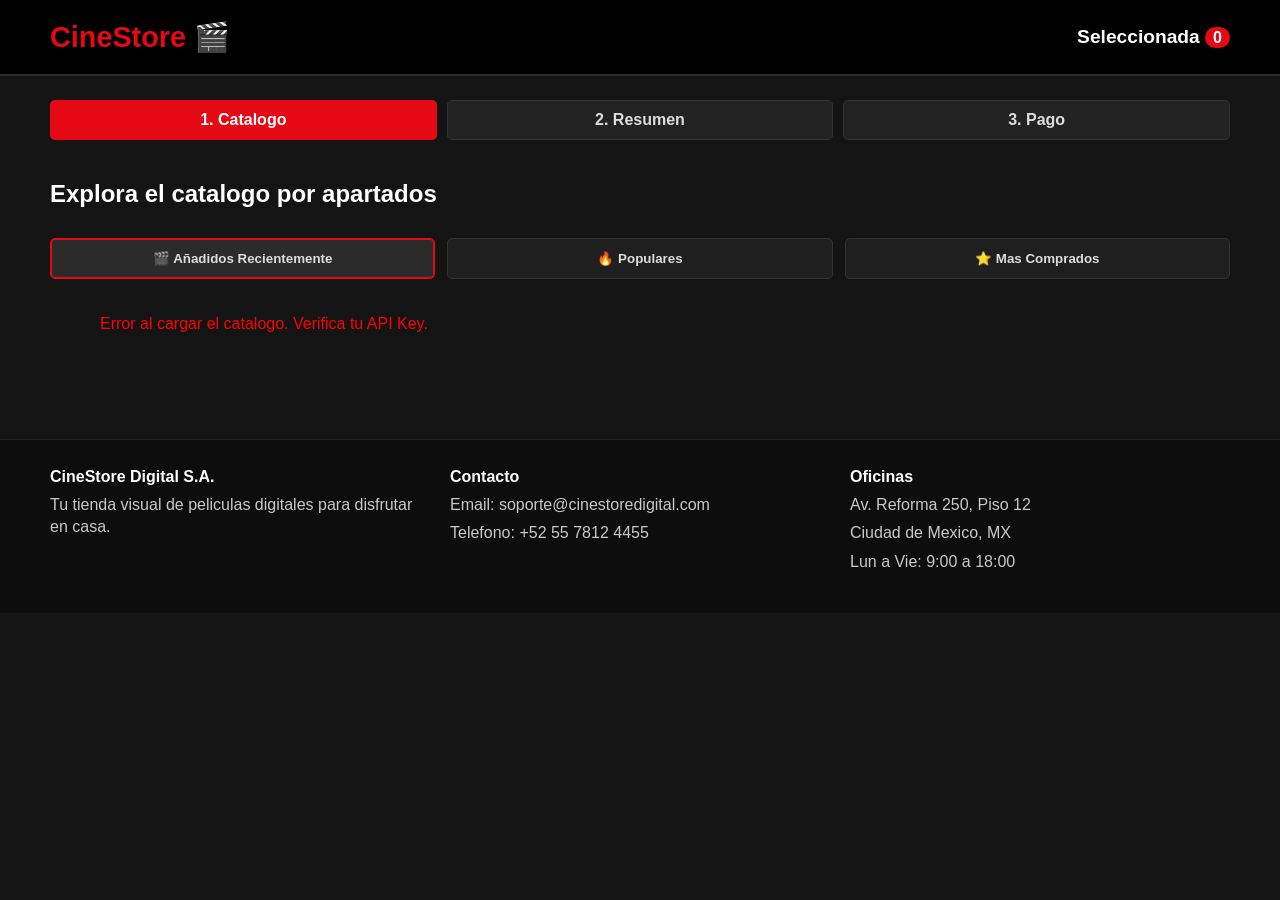
==== index.html @ 075ce66a "Initial commit" ====
<!DOCTYPE html>
<html lang="es">
<head>
    <meta charset="UTF-8">
    <meta name="viewport" content="width=device-width, initial-scale=1.0">
    <title>CineStore - Películas Digitales</title>
    <link rel="stylesheet" href="styles.css">
</head>
<body>
<header>
    <div class="logo">CineStore 🎬</div>
    <div class="cart">
        Seleccionada <span id="selected-count" class="badge">0</span>
    </div>
</header>

<main class="app-shell">
    <nav class="stepper" aria-label="Flujo de compra">
        <button class="step-item active" data-step="1">1. Catalogo</button>
        <button class="step-item" data-step="2">2. Resumen</button>
        <button class="step-item" data-step="3">3. Pago</button>
    </nav>

    <section id="step-catalog" class="view-section">
        <h2 class="section-title">Explora el catalogo por apartados</h2>
        <div class="catalog-tabs" role="tablist" aria-label="Categorias de peliculas">
            <button class="catalog-tab active" type="button" data-tab="recent" role="tab">🎬 Añadidos Recientemente</button>
            <button class="catalog-tab" type="button" data-tab="popular" role="tab">🔥 Populares</button>
            <button class="catalog-tab" type="button" data-tab="top" role="tab">⭐ Mas Comprados</button>
        </div>

        <section id="panel-recent" class="catalog-panel">
            <section class="catalog" id="recent-catalog"></section>
        </section>

        <section id="panel-popular" class="catalog-panel hidden">
            <section class="catalog" id="popular-catalog"></section>
        </section>

        <section id="panel-top" class="catalog-panel hidden">
            <section class="catalog" id="top-catalog"></section>
        </section>
    </section>

    <section id="step-summary" class="view-section hidden">
        <h2 class="section-title">🧾 Pelicula seleccionada</h2>
        <div id="selected-movie-card" class="selected-movie-card"></div>
        <div class="actions-row">
            <button id="btn-back-to-catalog" class="btn-secondary">⬅ Volver al catalogo</button>
            <button id="btn-go-to-payment" class="btn-large">Continuar al pago 💳</button>
        </div>
    </section>

    <section id="step-payment" class="view-section hidden">
        <div class="checkout-container">
            <div id="payment-movie-preview" class="payment-preview"></div>
            <form id="payment-form" class="payment-form">
                <h3>Detalles de Pago</h3>
                <label class="sr-only" for="buyer-name">Nombre completo</label>
                <input id="buyer-name" type="text" placeholder="Nombre completo" required>
                <label class="sr-only" for="buyer-email">Correo electronico</label>
                <input id="buyer-email" type="email" placeholder="Correo electronico" required>
                <label class="sr-only" for="card-number">Numero de tarjeta</label>
                <input id="card-number" type="text" placeholder="0000 0000 0000 0000" required>
                <label class="sr-only" for="card-expiry">Fecha de expiracion</label>
                <input id="card-expiry" type="text" placeholder="MM/AA" required>
                <label class="sr-only" for="card-cvc">Codigo CVC</label>
                <input id="card-cvc" type="text" placeholder="CVC" required>
                <div class="total-row">
                    <span>Total a pagar:</span>
                    <span id="checkout-total">$0.00</span>
                </div>
                <div class="actions-row">
                    <button type="button" id="btn-back-to-summary" class="btn-secondary">⬅ Volver al resumen</button>
                    <button type="submit" class="btn-buy">Confirmar Pedido</button>
                </div>
            </form>
        </div>
        <div id="purchase-success" class="success-box hidden">
            <h3>✅ Compra completada</h3>
            <p id="success-message"></p>
            <button id="btn-new-purchase" class="btn-large">Comprar otra pelicula</button>
        </div>
    </section>
</main>

<footer class="site-footer">
    <div class="footer-grid">
        <div>
            <h4>CineStore Digital S.A.</h4>
            <p>Tu tienda visual de peliculas digitales para disfrutar en casa.</p>
        </div>
        <div>
            <h4>Contacto</h4>
            <p>Email: soporte@cinestoredigital.com</p>
            <p>Telefono: +52 55 7812 4455</p>
        </div>
        <div>
            <h4>Oficinas</h4>
            <p>Av. Reforma 250, Piso 12</p>
            <p>Ciudad de Mexico, MX</p>
            <p>Lun a Vie: 9:00 a 18:00</p>
        </div>
    </div>
</footer>

<script src="script.js"></script>
</body>
</html>
---- styles.css ----
/* Variables para mantener los colores consistentes */
:root {
    --bg-color: #141414;
    --card-bg: #2b2b2b;
    --text-color: #ffffff;
    --accent-color: #e50914; /* Rojo estilo plataforma de streaming */
}

body {
    margin: 0;
    font-family: 'Segoe UI', Tahoma, Geneva, Verdana, sans-serif;
    background-color: var(--bg-color);
    color: var(--text-color);
}

header {
    display: flex;
    justify-content: space-between;
    align-items: center;
    padding: 20px 50px;
    background-color: #000000;
    border-bottom: 2px solid var(--card-bg);
}

.logo {
    font-size: 1.8rem;
    font-weight: bold;
    color: var(--accent-color);
}

.cart {
    font-size: 1.2rem;
    font-weight: bold;
}

.badge {
    background-color: var(--accent-color);
    padding: 2px 8px;
    border-radius: 12px;
    font-size: 1rem;
}

.section-title {
    padding: 0 50px;
    margin-top: 40px;
    font-size: 1.5rem;
}

.app-shell {
    padding-bottom: 40px;
}

.view-section {
    animation: fadeIn 0.25s ease;
}

.stepper {
    display: grid;
    grid-template-columns: repeat(3, minmax(0, 1fr));
    gap: 10px;
    padding: 24px 50px 0;
}

.step-item {
    background: #222;
    border: 1px solid #333;
    color: #ddd;
    font-size: 1rem;
    padding: 10px 14px;
}

.step-item.active {
    background: var(--accent-color);
    color: #fff;
    border-color: transparent;
}

.catalog-tabs {
    display: grid;
    grid-template-columns: repeat(3, minmax(0, 1fr));
    gap: 12px;
    padding: 10px 50px 0;
}

.catalog-tab {
    background: #1f1f1f;
    border: 1px solid #333;
    color: #ddd;
}

.catalog-tab.active {
    background: #2b2b2b;
    border-color: var(--accent-color);
    box-shadow: 0 0 0 1px var(--accent-color) inset;
}

.catalog-panel {
    animation: fadeIn 0.25s ease;
}

/* Sistema de grilla responsivo para el catálogo */
.catalog {
    display: grid;
    grid-template-columns: repeat(auto-fit, minmax(220px, 1fr));
    gap: 30px;
    padding: 20px 50px 50px 50px;
}

.movie-card {
    background-color: var(--card-bg);
    border-radius: 10px;
    overflow: hidden;
    box-shadow: 0 4px 15px rgba(0,0,0,0.5);
    transition: transform 0.3s ease, box-shadow 0.3s ease;
}

.movie-card:hover {
    transform: translateY(-8px);
    box-shadow: 0 8px 25px rgba(229, 9, 20, 0.3);
}

.movie-card img {
    width: 100%;
    height: 320px;
    object-fit: cover;
    border-bottom: 3px solid var(--accent-color);
}

.movie-info {
    padding: 15px;
}

.movie-info h3 {
    margin: 0 0 10px 0;
    font-size: 1.2rem;
}

.price {
    color: #4caf50;
    font-weight: bold;
    font-size: 1.3rem;
    margin: 0 0 15px 0;
}

button {
    width: 100%;
    padding: 12px;
    background-color: var(--accent-color);
    color: white;
    border: none;
    border-radius: 5px;
    font-weight: bold;
    cursor: pointer;
    transition: background-color 0.2s;
}

button:hover {
    background-color: #b20710;
}

.hidden { display: none; }

.sr-only {
    position: absolute;
    width: 1px;
    height: 1px;
    padding: 0;
    margin: -1px;
    overflow: hidden;
    clip: rect(0, 0, 0, 0);
    border: 0;
}

.actions-row {
    display: flex;
    gap: 12px;
    justify-content: center;
    align-items: center;
    margin: 20px 50px;
}

.btn-secondary {
    background: #444;
}

.btn-secondary:hover {
    background: #555;
}

.selected-movie-card {
    display: flex;
    flex-wrap: wrap;
    gap: 24px;
    margin: 20px 50px 0;
    padding: 20px;
    border-radius: 12px;
    background: #1f1f1f;
    border: 1px solid #2d2d2d;
}

.selected-movie-card img {
    width: 220px;
    border-radius: 10px;
}

.selected-movie-info {
    max-width: 540px;
}

.checkout-container {
    display: flex;
    flex-wrap: wrap;
    gap: 40px;
    padding: 50px;
    justify-content: center;
}

.payment-preview {
    background: #1e1e1e;
    border-radius: 15px;
    padding: 24px;
    width: 100%;
    max-width: 290px;
    text-align: center;
}

.payment-preview img {
    width: 100%;
    border-radius: 10px;
    margin-bottom: 10px;
}

.payment-form {
    background: #1e1e1e;
    padding: 30px;
    border-radius: 15px;
    width: 100%;
    max-width: 400px;
}

.payment-form input {
    width: 100%;
    padding: 12px;
    margin-bottom: 15px;
    background: #333;
    border: 1px solid #444;
    color: white;
    border-radius: 5px;
}

.total-row {
    font-size: 1.5rem;
    font-weight: bold;
    margin: 20px 0;
    display: flex;
    justify-content: space-between;
    color: #4caf50;
}

.btn-large {
    display: block;
    margin: 40px auto;
    width: 300px;
    font-size: 1.2rem;
}

.success-box {
    max-width: 620px;
    margin: 0 auto;
    background: #1e1e1e;
    border: 1px solid #2f8f4e;
    border-radius: 14px;
    padding: 30px;
    text-align: center;
}

.site-footer {
    background: #0d0d0d;
    border-top: 1px solid #222;
    padding: 28px 50px 34px;
}

.footer-grid {
    display: grid;
    grid-template-columns: repeat(3, minmax(0, 1fr));
    gap: 20px;
}

.site-footer h4 {
    margin-top: 0;
    margin-bottom: 8px;
    color: #fff;
}

.site-footer p {
    margin: 6px 0;
    color: #c9c9c9;
    line-height: 1.4;
}

@keyframes fadeIn {
    from {
        opacity: 0;
        transform: translateY(6px);
    }
    to {
        opacity: 1;
        transform: translateY(0);
    }
}

@media (max-width: 720px) {
    header {
        padding: 16px 20px;
    }

    .stepper,
    .catalog-tabs,
    .section-title,
    .catalog,
    .actions-row,
    .selected-movie-card,
    .checkout-container,
    .site-footer {
        padding-left: 20px;
        padding-right: 20px;
        margin-left: 0;
        margin-right: 0;
    }

    .stepper {
        grid-template-columns: 1fr;
    }

    .catalog-tabs {
        grid-template-columns: 1fr;
    }

    .footer-grid {
        grid-template-columns: 1fr;
    }

    .actions-row {
        flex-direction: column;
    }

    .btn-large {
        width: 100%;
    }
}
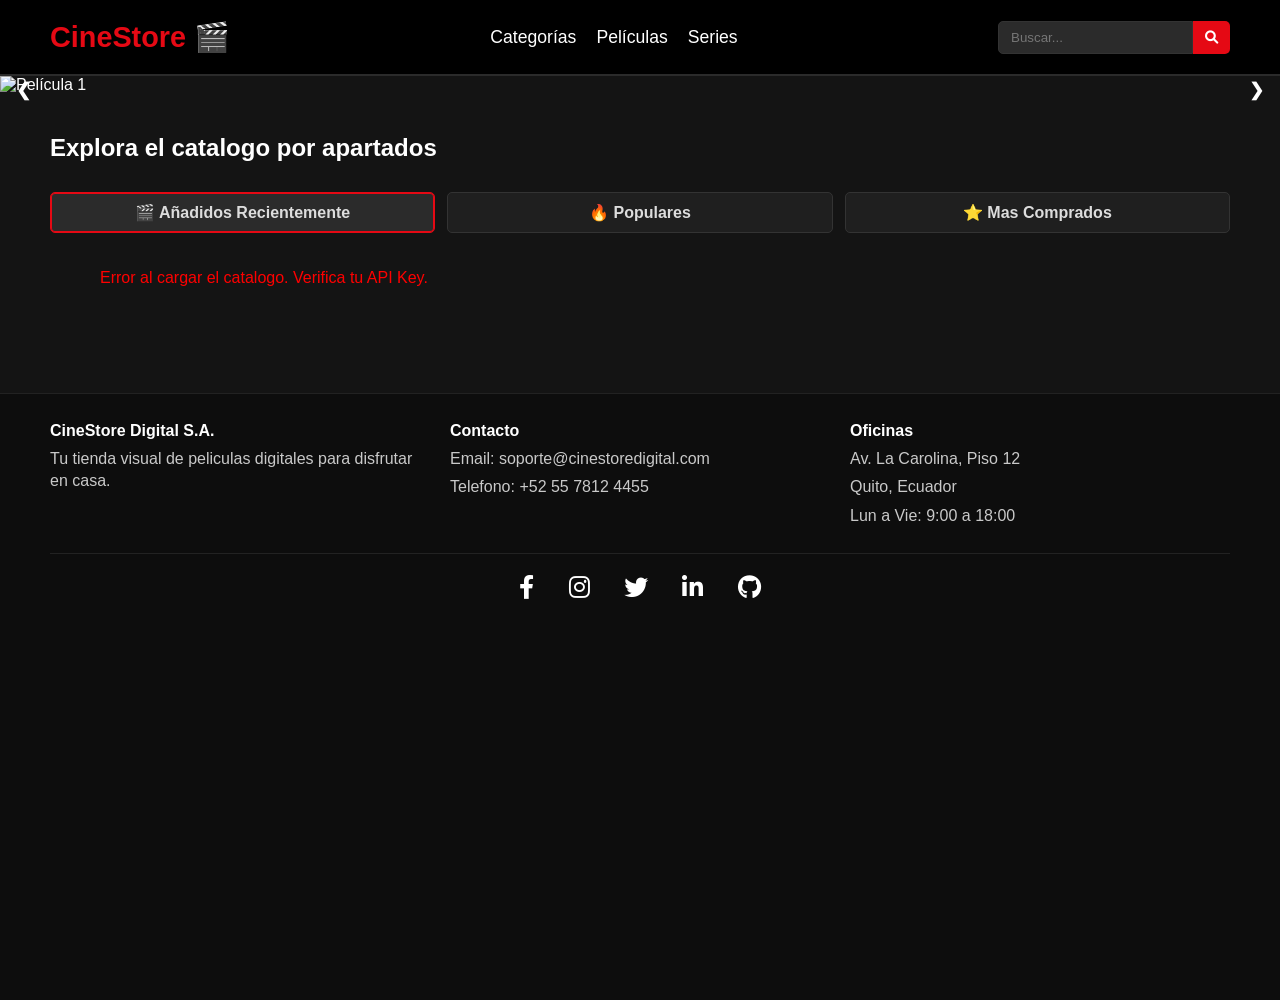
==== commit 19581b85: "Add navigation, slideshow, and social media links to index.html; update styles and script for new fe" ====
--- a/index.html
+++ b/index.html
@@ -4,22 +4,58 @@
     <meta charset="UTF-8">
     <meta name="viewport" content="width=device-width, initial-scale=1.0">
     <title>CineStore - Películas Digitales</title>
+    <link rel="stylesheet" href="https://cdnjs.cloudflare.com/ajax/libs/font-awesome/6.0.0-beta3/css/all.min.css">
     <link rel="stylesheet" href="styles.css">
 </head>
 <body>
 <header>
     <div class="logo">CineStore 🎬</div>
-    <div class="cart">
-        Seleccionada <span id="selected-count" class="badge">0</span>
+    <nav class="main-nav">
+        <a href="#">Categorías</a>
+        <a href="#">Películas</a>
+        <a href="#">Series</a>
+    </nav>
+    <div class="search-bar">
+        <input type="text" placeholder="Buscar...">
+        <button><i class="fas fa-search"></i></button>
     </div>
 </header>
 
 <main class="app-shell">
-    <nav class="stepper" aria-label="Flujo de compra">
-        <button class="step-item active" data-step="1">1. Catalogo</button>
-        <button class="step-item" data-step="2">2. Resumen</button>
-        <button class="step-item" data-step="3">3. Pago</button>
-    </nav>
+    <section class="slideshow-container">
+        <div class="slide fade">
+            <img src="https://image.tmdb.org/t/p/original/tMefBSdJ8e8c5EEC0M52iBvCq51.jpg" alt="Película 1">
+        </div>
+        <div class="slide fade">
+            <img src="https://image.tmdb.org/t/p/original/qGz5rffXhegQH5PGUDiObaA26Ah.jpg" alt="Película 2">
+        </div>
+        <div class="slide fade">
+            <img src="https://image.tmdb.org/t/p/original/6Wdl9N6dL0Hi0T1qJLWSz6gMLbd.jpg" alt="Película 3">
+        </div>
+        <div class="slide fade">
+            <img src="https://image.tmdb.org/t/p/original/e3NBGiAifW9Xt8xD5X2dANd0mvu.jpg" alt="Película 4">
+        </div>
+        <div class="slide fade">
+            <img src="https://image.tmdb.org/t/p/original/A3IhA90i2I3A7HlP4UTK1j23i63.jpg" alt="Película 5">
+        </div>
+        <div class="slide fade">
+            <img src="https://image.tmdb.org/t/p/original/8Y43POKjjKDGI9MH89NW0NAzzp8.jpg" alt="Película 6">
+        </div>
+        <div class="slide fade">
+            <img src="https://image.tmdb.org/t/p/original/n6vVs6z8obNbExdD3QHTr4Nst3K.jpg" alt="Película 7">
+        </div>
+        <div class="slide fade">
+            <img src="https://image.tmdb.org/t/p/original/kHhr3gwsE0G9D0W35d4cl0t0N8z.jpg" alt="Película 8">
+        </div>
+        <div class="slide fade">
+            <img src="https://image.tmdb.org/t/p/original/p1LbrdJ53dGf1jIe6T0H7sD4mV7.jpg" alt="Película 9">
+        </div>
+        <div class="slide fade">
+            <img src="https://image.tmdb.org/t/p/original/5Eip60K5y2k5yYgXg42Soej0dI3.jpg" alt="Película 10">
+        </div>
+        <a class="prev" onclick="plusSlides(-1)">&#10094;</a>
+        <a class="next" onclick="plusSlides(1)">&#10095;</a>
+    </section>
 
     <section id="step-catalog" class="view-section">
         <h2 class="section-title">Explora el catalogo por apartados</h2>
@@ -41,47 +77,6 @@
             <section class="catalog" id="top-catalog"></section>
         </section>
     </section>
-
-    <section id="step-summary" class="view-section hidden">
-        <h2 class="section-title">🧾 Pelicula seleccionada</h2>
-        <div id="selected-movie-card" class="selected-movie-card"></div>
-        <div class="actions-row">
-            <button id="btn-back-to-catalog" class="btn-secondary">⬅ Volver al catalogo</button>
-            <button id="btn-go-to-payment" class="btn-large">Continuar al pago 💳</button>
-        </div>
-    </section>
-
-    <section id="step-payment" class="view-section hidden">
-        <div class="checkout-container">
-            <div id="payment-movie-preview" class="payment-preview"></div>
-            <form id="payment-form" class="payment-form">
-                <h3>Detalles de Pago</h3>
-                <label class="sr-only" for="buyer-name">Nombre completo</label>
-                <input id="buyer-name" type="text" placeholder="Nombre completo" required>
-                <label class="sr-only" for="buyer-email">Correo electronico</label>
-                <input id="buyer-email" type="email" placeholder="Correo electronico" required>
-                <label class="sr-only" for="card-number">Numero de tarjeta</label>
-                <input id="card-number" type="text" placeholder="0000 0000 0000 0000" required>
-                <label class="sr-only" for="card-expiry">Fecha de expiracion</label>
-                <input id="card-expiry" type="text" placeholder="MM/AA" required>
-                <label class="sr-only" for="card-cvc">Codigo CVC</label>
-                <input id="card-cvc" type="text" placeholder="CVC" required>
-                <div class="total-row">
-                    <span>Total a pagar:</span>
-                    <span id="checkout-total">$0.00</span>
-                </div>
-                <div class="actions-row">
-                    <button type="button" id="btn-back-to-summary" class="btn-secondary">⬅ Volver al resumen</button>
-                    <button type="submit" class="btn-buy">Confirmar Pedido</button>
-                </div>
-            </form>
-        </div>
-        <div id="purchase-success" class="success-box hidden">
-            <h3>✅ Compra completada</h3>
-            <p id="success-message"></p>
-            <button id="btn-new-purchase" class="btn-large">Comprar otra pelicula</button>
-        </div>
-    </section>
 </main>
 
 <footer class="site-footer">
@@ -97,10 +92,20 @@
         </div>
         <div>
             <h4>Oficinas</h4>
-            <p>Av. Reforma 250, Piso 12</p>
-            <p>Ciudad de Mexico, MX</p>
+            <p>Av. La Carolina, Piso 12</p>
+            <p>Quito, Ecuador</p>
             <p>Lun a Vie: 9:00 a 18:00</p>
         </div>
+    </div>
+    <div class="social-media">
+        <a href="https://www.facebook.com" target="_blank" aria-label="Facebook"><i class="fab fa-facebook-f"></i></a>
+        <a href="https://www.instagram.com" target="_blank" aria-label="Instagram"><i class="fab fa-instagram"></i></a>
+        <a href="https://www.twitter.com" target="_blank" aria-label="Twitter"><i class="fab fa-twitter"></i></a>
+        <a href="https://www.linkedin.com" target="_blank" aria-label="LinkedIn"><i class="fab fa-linkedin-in"></i></a>
+        <a href="https://www.github.com" target="_blank" aria-label="GitHub"><i class="fab fa-github"></i></a>
+    </div>
+    <div class="map-container">
+        <iframe src="https://www.google.com/maps/embed?pb=!1m18!1m12!1m3!1d3989.817284889395!2d-78.4897896852463!3d-0.18659999999999998!2m3!1f0!2f0!3f0!3m2!1i1024!2i768!4f13.1!3m3!1m2!1s0x91d59a6a3b5e3b5f%3A0x3b5e3b5f3b5e3b5f!2sAv.%20de%20la%20Carolina%2C%20Quito!5e0!3m2!1ses!2sec!4v1622607335911!5m2!1ses!2sec" width="100%" height="300" style="border:0;" allowfullscreen="" loading="lazy"></iframe>
     </div>
 </footer>
 
--- a/styles.css
+++ b/styles.css
@@ -28,16 +28,41 @@
     color: var(--accent-color);
 }
 
-.cart {
-    font-size: 1.2rem;
-    font-weight: bold;
-}
-
-.badge {
-    background-color: var(--accent-color);
-    padding: 2px 8px;
-    border-radius: 12px;
-    font-size: 1rem;
+.main-nav {
+    display: flex;
+    gap: 20px;
+}
+
+.main-nav a {
+    color: var(--text-color);
+    text-decoration: none;
+    font-size: 1.1rem;
+    transition: color 0.3s ease;
+}
+
+.main-nav a:hover {
+    color: var(--accent-color);
+}
+
+.search-bar {
+    display: flex;
+}
+
+.search-bar input {
+    background: var(--card-bg);
+    border: 1px solid #333;
+    color: var(--text-color);
+    padding: 8px 12px;
+    border-radius: 5px 0 0 5px;
+}
+
+.search-bar button {
+    background: var(--accent-color);
+    border: none;
+    color: white;
+    padding: 8px 12px;
+    border-radius: 0 5px 5px 0;
+    cursor: pointer;
 }
 
 .section-title {
@@ -54,25 +79,54 @@
     animation: fadeIn 0.25s ease;
 }
 
-.stepper {
-    display: grid;
-    grid-template-columns: repeat(3, minmax(0, 1fr));
-    gap: 10px;
-    padding: 24px 50px 0;
-}
-
-.step-item {
-    background: #222;
-    border: 1px solid #333;
-    color: #ddd;
-    font-size: 1rem;
-    padding: 10px 14px;
-}
-
-.step-item.active {
-    background: var(--accent-color);
-    color: #fff;
-    border-color: transparent;
+.slideshow-container {
+    position: relative;
+    max-width: 100%;
+    margin: auto;
+}
+
+.slide {
+    display: none;
+}
+
+.slide img {
+    width: 100%;
+    height: 500px;
+    object-fit: cover;
+}
+
+.prev, .next {
+    cursor: pointer;
+    position: absolute;
+    top: 50%;
+    width: auto;
+    padding: 16px;
+    margin-top: -22px;
+    color: white;
+    font-weight: bold;
+    font-size: 18px;
+    transition: 0.6s ease;
+    border-radius: 0 3px 3px 0;
+    user-select: none;
+}
+
+.next {
+    right: 0;
+    border-radius: 3px 0 0 3px;
+}
+
+.prev:hover, .next:hover {
+    background-color: rgba(0,0,0,0.8);
+}
+
+.fade {
+    animation-name: fade;
+    animation-duration: 1.5s;
+}
+
+@keyframes fade {
+    from {opacity: .4}
+    to {opacity: 1}
 }
 
 .catalog-tabs {
@@ -86,6 +140,8 @@
     background: #1f1f1f;
     border: 1px solid #333;
     color: #ddd;
+    padding: 10px 14px;
+    font-size: 1rem;
 }
 
 .catalog-tab.active {
@@ -160,120 +216,6 @@
 
 .hidden { display: none; }
 
-.sr-only {
-    position: absolute;
-    width: 1px;
-    height: 1px;
-    padding: 0;
-    margin: -1px;
-    overflow: hidden;
-    clip: rect(0, 0, 0, 0);
-    border: 0;
-}
-
-.actions-row {
-    display: flex;
-    gap: 12px;
-    justify-content: center;
-    align-items: center;
-    margin: 20px 50px;
-}
-
-.btn-secondary {
-    background: #444;
-}
-
-.btn-secondary:hover {
-    background: #555;
-}
-
-.selected-movie-card {
-    display: flex;
-    flex-wrap: wrap;
-    gap: 24px;
-    margin: 20px 50px 0;
-    padding: 20px;
-    border-radius: 12px;
-    background: #1f1f1f;
-    border: 1px solid #2d2d2d;
-}
-
-.selected-movie-card img {
-    width: 220px;
-    border-radius: 10px;
-}
-
-.selected-movie-info {
-    max-width: 540px;
-}
-
-.checkout-container {
-    display: flex;
-    flex-wrap: wrap;
-    gap: 40px;
-    padding: 50px;
-    justify-content: center;
-}
-
-.payment-preview {
-    background: #1e1e1e;
-    border-radius: 15px;
-    padding: 24px;
-    width: 100%;
-    max-width: 290px;
-    text-align: center;
-}
-
-.payment-preview img {
-    width: 100%;
-    border-radius: 10px;
-    margin-bottom: 10px;
-}
-
-.payment-form {
-    background: #1e1e1e;
-    padding: 30px;
-    border-radius: 15px;
-    width: 100%;
-    max-width: 400px;
-}
-
-.payment-form input {
-    width: 100%;
-    padding: 12px;
-    margin-bottom: 15px;
-    background: #333;
-    border: 1px solid #444;
-    color: white;
-    border-radius: 5px;
-}
-
-.total-row {
-    font-size: 1.5rem;
-    font-weight: bold;
-    margin: 20px 0;
-    display: flex;
-    justify-content: space-between;
-    color: #4caf50;
-}
-
-.btn-large {
-    display: block;
-    margin: 40px auto;
-    width: 300px;
-    font-size: 1.2rem;
-}
-
-.success-box {
-    max-width: 620px;
-    margin: 0 auto;
-    background: #1e1e1e;
-    border: 1px solid #2f8f4e;
-    border-radius: 14px;
-    padding: 30px;
-    text-align: center;
-}
-
 .site-footer {
     background: #0d0d0d;
     border-top: 1px solid #222;
@@ -298,6 +240,28 @@
     line-height: 1.4;
 }
 
+.social-media {
+    text-align: center;
+    padding: 20px 0;
+    border-top: 1px solid #222;
+    margin-top: 20px;
+}
+
+.social-media a {
+    color: var(--text-color);
+    margin: 0 15px;
+    font-size: 1.5rem;
+    transition: color 0.3s ease;
+}
+
+.social-media a:hover {
+    color: var(--accent-color);
+}
+
+.map-container {
+    padding: 20px 50px;
+}
+
 @keyframes fadeIn {
     from {
         opacity: 0;
@@ -312,26 +276,30 @@
 @media (max-width: 720px) {
     header {
         padding: 16px 20px;
-    }
-
-    .stepper,
-    .catalog-tabs,
+        flex-wrap: wrap;
+    }
+
+    .main-nav {
+        order: 2;
+        width: 100%;
+        justify-content: center;
+        margin-top: 15px;
+    }
+
+    .search-bar {
+        order: 1;
+    }
+
     .section-title,
     .catalog,
-    .actions-row,
-    .selected-movie-card,
-    .checkout-container,
-    .site-footer {
+    .site-footer,
+    .map-container {
         padding-left: 20px;
         padding-right: 20px;
         margin-left: 0;
         margin-right: 0;
     }
 
-    .stepper {
-        grid-template-columns: 1fr;
-    }
-
     .catalog-tabs {
         grid-template-columns: 1fr;
     }
@@ -339,13 +307,4 @@
     .footer-grid {
         grid-template-columns: 1fr;
     }
-
-    .actions-row {
-        flex-direction: column;
-    }
-
-    .btn-large {
-        width: 100%;
-    }
-}
-
+}
